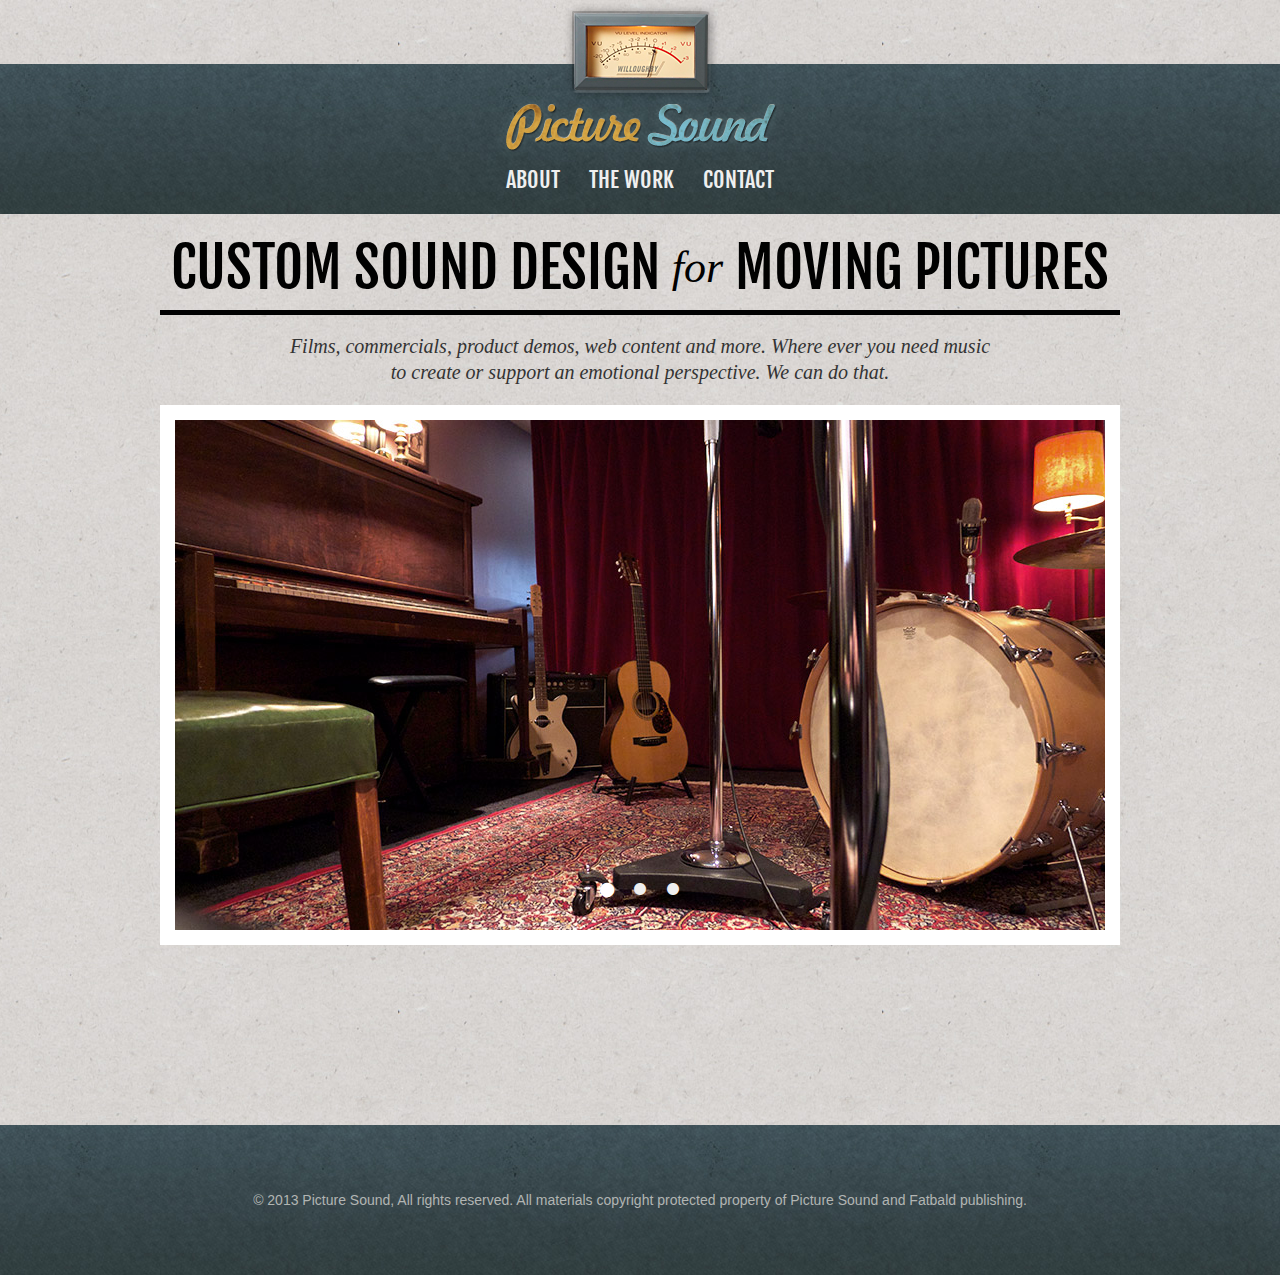
==== html/index.html @ 4d4a54f7 "initial add files" ====
﻿<!DOCTYPE html>
<html dir="ltr" lang="en" class="no-js">
<head>
	<meta charset="utf-8" />
	<meta name="viewport" content="width=device-width, initial-scale=1.0" />

	<title>Picture Sound</title>

	<link rel="stylesheet" href="http://fonts.googleapis.com/css?family=Fjalla+One" />
	<link rel="stylesheet" href="_ui/css/font-awesome.min.css" />
	<link rel="stylesheet" href="_ui/css/base.css" />
	<link rel="stylesheet" href="_ui/css/utility.css" />
	<link rel="stylesheet" href="_ui/css/layout.css" />
	<link rel="stylesheet" href="_ui/css/widgets.css" />
	<link rel="stylesheet" href="_ui/css/iOS.css" />
	<!--[if IE 9]><link rel="stylesheet" href="_ui/css/ie9.css" /><![endif]-->
	<!--[if IE 8]><link rel="stylesheet" href="_ui/css/ie8.css" /><![endif]-->
	<!--[if IE 7]>
		<link rel="stylesheet" href="_ui/css/font-awesome-ie7.min.css">
		<link rel="stylesheet" href="_ui/css/ie7.css" />
	<![endif]-->
	<link rel="stylesheet" href="_ui/css/print.css" media="print" />

	<script src="_ui/js/lib/modernizr.custom.min.js"></script>
	<script src="_ui/js/lib/jquery-1.9.0.min.js"></script>
	<script src="_ui/js/lib/jquery.easing.1.3.js"></script>
	<script src="_ui/js/lib/class.js"></script>
	<script src="_ui/js/cnjs.js"></script>
	<script src="_ui/js/utils.js"></script>
	<script src="_ui/js/classes/modalwindow.js"></script>
	<script src="_ui/js/classes/modal-image.js"></script>
	<script src="_ui/js/classes/modal-video.js"></script>
	<script src="_ui/js/classes/tabswitcher.js"></script>
	<script src="_ui/js/init.js"></script>

</head>
<body id="homepage">
<a id="top" href="#"></a>

<div id="wrapper">

    <header id="header">
		<div class="header-inner">

			<a id="logo-picture-sound">Picture Sound</a>

			<nav id="mainnav">
				<ul>
					<li><a href="about/">About</a></li>
					<li><a href="work/">The Work</a></li>
					<li><a href="contact/">Contact</a></li>
				</ul>
			</nav>

		</div>
	</header>

    <section id="content">
		<div class="content-inner">

			<h1>Custom Sound Design <span class="sm">for</span> Moving Pictures</h1>

			<p class="intro">
				Films, commercials, product demos, web content and more. Where ever you need music to create or support an emotional perspective. We can do that.
			</p>

			<div id="hero-tabs" class="hero-tabs">
				<div class="tab-panels">
					<ul>
						<li id="pic1">
							<img src="_ui/img/home/hero/pic1.jpg" alt="" />
						</li>
						<li id="pic2">
							<img src="_ui/img/home/hero/pic2.jpg" alt="" />
						</li>
						<li id="pic3">
							<img src="_ui/img/home/hero/pic3.jpg" alt="" />
						</li>
					</ul>
				</div>
				<nav class="tab-nav">
					<ul>
						<li><a href="#pic1" class="icon-circle" title="pic 1"></a></li>
						<li><a href="#pic2" class="icon-circle" title="pic 2"></a></li>
						<li><a href="#pic3" class="icon-circle" title="pic 3"></a></li>
					</ul>
				</nav>
			</div>

		</div>
	</section>

    <footer id="footer">
		<div class="footer-inner">

			<p>© 2013 Picture Sound, All rights reserved. All materials copyright protected property of Picture Sound and Fatbald publishing.</p>

		</div>
	</footer>

</div>

</body>
</html>
---- html/_ui/css/base.css ----
/*	-----------------------------------------------

	reset and rebuild base html elements

	----------------------------------------------- */

html, body, div, span, object, iframe,
h1, h2, h3, h4, h5, h6, p, blockquote, pre,
a, abbr, address, big, cite, code,
del, dfn, em, img, ins, kbd, q, samp,
small, strike, strong, sub, sup, var,
dl, dt, dd, ol, ul, li,
fieldset, form, label, legend,
table, caption, tbody, tfoot, thead, tr, th, td,
b, i, u, hr, center,
article, aside, canvas, details, figcaption, figure,
footer, header, hgroup, menu, nav, section, summary,
time, mark, audio, video {
	margin: 0;
	padding: 0;
	border: 0;
	outline: 0;
	font-family: inherit;
	font-size: 100%;
	font-style: inherit;
	font-weight: inherit;
	vertical-align: baseline;
}
article, aside, details, figcaption, figure,
footer, header, hgroup, menu, nav, section { 
    display: block;
}

body {
	color: #333;
	/* font-family: Arial, Verdana, sans-serif; */
	font-family: Georgia, Times, serif;
	font-size: 62.5%; /* 62.5% squashes default type to 10px, multiplier is set on #wrapper */
	line-height: 1.2;
	background: #d8d5d2 url('../img/_chrome/bg-body.jpg') repeat center top;
}
div#wrapper {
	font-size: 1.4em; /* 62.5% x 1.4em = 14px base font size */
	text-align: center;
}

*:focus {
	outline: none;
}

code, pre {
	font-family: monospace;
	font-size: 12px;
	line-height: 12px;
}

strong, b {font-weight: bold;}
em, i {font-style: italic;}
	em em {font-style: normal;}

a, a:link, a:visited {
	color: #010101;
	text-decoration: none;
	-webkit-transition: color .2s, background-color .2s;
	-moz-transition: color .2s, background-color .2s;
	-o-transition: color .2s, background-color .2s;
	transition: color .2s, background-color .2s;
}
a:focus, a:hover, a:visited:hover, a:active {
	color: #010101;
	text-decoration: none;
}

p, ul, ol, dl, table, address {
	font-size: 14px;
	line-height: 20px;
	margin: 0 0 20px 0;
}
    li {
	    margin: 0 0 8px 20px;
    }
	dt {
		font-weight: bold;
		margin: 0 0 2px 0;
	}
	dd {
		margin: 0 0 8px 0;
	}

table {
	border-collapse: collapse;
	border-spacing: 0;
}
    th {
	    font-weight: bold;
	    text-align: left;
	    vertical-align: bottom;
    }
    td {
	    vertical-align: top;
    }


h1, h2, .h2, h3, .h3, h4, .h4, h5, .h5, h6, .h6 {
	color: #010101;
	font-family: 'Fjalla One', Arial, sans-serif;
	font-weight: normal;
	text-transform: uppercase;
}
h1 {
	font-size: 56px;
	line-height: 60px;
	border-bottom: 5px solid #010101;
	margin: 0 0 18px 0;
	padding: 0 0 12px 0;
}
h2, .h2 {
	font-size: 40px;
	line-height: 44px;
	border-top: 5px solid #010101;
	margin: 0 0 12px 0;
	padding-top: 36px;
}
h3, .h3 {
	font-size: 20px;
	line-height: 22px;
	margin: 0 0 8px 0;
}
h4, .h4 {
	font-size: 16px;
	line-height: 18px;
	margin: 0 0 4px 0;
}
h5, .h5 {
	font-size: 14px;
	line-height: 16px;
	margin: 0 0 4px 0;
}
h6, .h6 {
	font-size: 12px;
	line-height: 14px;
	margin: 0 0 4px 0;
}

h1 .sm {
	font-family: Georgia, Times, serif;
	font-size: 44px;
	font-style: italic;
	text-transform: none;
	vertical-align: top;
}

h2 .sm {
	font-family: Georgia, Times, serif;
	font-size: 26px;
	font-style: italic;
	text-transform: none;
	vertical-align: top;
}

sup {
	font-size: 10px;
	margin-left: 0.05em;
	position: relative;
	top: -0.5em;
}
sub {
	font-size: 10px;
	margin-left: 0.05em;
	position: relative;
	bottom: -0.2em;
}

blockquote, q {
	quotes: none;
}
blockquote:before, blockquote:after,
q:before, q:after {
	content: '';
	content: none;
}
blockquote {
	/* note: must not leave any whitespace at the beginning of a blockquote in markup - Safari will render it  */
	color: #a2a2a2;
	font-size: 1.667em; /* 20px */
	font-family: Georgia, Times, serif;
	font-weight: normal;
	line-height: 1.2em;
	text-indent: -0.4em; /* negative indent brings the opening quote into the left padding */
	margin: 0 0 1.0em 0;
	padding: 0 20px;
}
---- html/_ui/css/utility.css ----
/*	-----------------------------------------------

	utility classes & styles

	----------------------------------------------- */

/**
*	general styles
**/

html.no-js .hide-no-js {display: none;}
html.js-enabled .hide-js-enabled {display: none;}

big, .big {font-size: 16px;}

small, .small, .note {font-size: 10px;}

.alert, .error, .important, .required {
	color: #900;
	font-weight: bold;
}

.offscreen {
	position: fixed;
	left: -9999px;
}

.clear {
	clear: both;
}

div.hr {
	clear: both;
	height: 1px;
	border-top: 5px solid #010101;
	margin: 0 0 20px 0;
	overflow: hidden;
}
	div.hr hr {
		display: none;
	}

.floatright {float: right;}

.floatleft {float: left;}

.hidden {visibility: hidden;}

.nowrap {white-space: nowrap;}

.normal {
	font-weight: normal;
	text-transform: none;
}

.first-line {font-size: 16px;}

.small {font-size: 10px;}

.lower {text-transform: lowercase;}

.underline {text-decoration: underline;}

.strike {text-decoration: line-through;}

.align-left {text-align: left;}

.align-right {text-align: right;}

.align-center {text-align: center;}

p.intro {
	font-size: 20px;
	font-style: italic;
	line-height: 26px;
	margin: 0 0 20px 0;
}

p.footnote {
	font-size: 12px;
	line-height: 16px;
	margin: 0 0 16px 0;
}

/*** /general styles ***/


/**
*	list styles
**/

ul.disc-list {list-style-type: disc;}
ul.circle-list {list-style-type: circle;}
ul.square-list {list-style-type: square;}
ol.numbered-list {list-style: decimal;}
ol.lower-alpha {list-style: lower-alpha;}
ol.upper-alpha {list-style: upper-alpha;}
ol.lower-roman {list-style: lower-roman;}
ol.upper-roman {list-style: upper-roman;}

ul.plain-list, ol.plain-list {
	list-style: none;
}
	ul.plain-list li, ol.plain-list li {
		margin: 0 0 8px 0;
	}

ul.inline-linklist {
	list-style: none;
	font-family: 'Fjalla One', Arial, sans-serif;
	font-size: 20px;
	line-height: 20px;
	text-transform: uppercase;
}
	ul.inline-linklist li {
		display: inline;
		margin: 0 8px;
	}

.sub-p {
	/* element below p tag */
	margin-top: -12px;
}

/*** /list styles ***/


/**
*	img styles
**/

img.block {
	display: block;
	margin: 0 0 1.0em 0;
}

img.inline {
	display: inline;
	margin: 0 0.2em;
	vertical-align: bottom;
}

img.inset-left {
	float: left;
	display: inline;
	margin: 0 20px 1.0em 0;
	border: 1px solid #ccc;
}

img.inset-right {
	float: right;
	display: inline;
	margin: 0 0 1.0em 20px;
	border: 1px solid #ccc;
}

/*** /img styles ***/


/**
*	link styles
**/

a.play-btn {
	display: inline-block;
	width: 36px;
	height: 36px;
	background: transparent url('../img/_chrome/play-btn.png') no-repeat center center;
	text-decoration: none;
}
a.video-trigger,
a.modal-video-trigger {
	display: block;
	position: relative;
}
	a.video-trigger:after,
	a.modal-video-trigger:after {
		content: "";
		display: block;
		opacity: .8;
		width: 100%;
		height: 100%;
		background: transparent url('../img/_chrome/play-btn.png') no-repeat center center;
		position: absolute;
		left: 0;
		top: 0;
	}
	a.video-trigger:hover:after,
	a.modal-video-trigger:hover:after {
		opacity: 1;
	}

a.btn-closeX, a.lnk-closeX {
	display: inline-block;
	padding: 8px;
	background: #900;
	border: 2px solid #333;
	color: #fff;
	font-size: 14px;
	font-weight: bold;
	line-height: 16px;
	text-decoration: none;
	text-transform: uppercase;
}
a.btn-closeX:focus, a.btn-closeX:hover,
a.lnk-closeX:focus, a.lnk-closeX:hover {
	background: #c00;
}

/*** /link styles ***/


/**
*	misc styles
**/

ul.thumbs-list {
	list-style: none;
	width: 978px;
	margin: 0 -9px 36px -9px;
}
	ul.thumbs-list li {
		float: left;
		width: 292px;
		height: 158px;
		border: 7px solid #fff;
		margin: 0 10px 20px 10px;
	}
	ul.thumbs-list a {
		display: block;
		width: 292px;
		height: 158px;
	}
	ul.thumbs-list img {
		display: block;
		width: 292px;
		height: 158px;
		position: relative;
	}

/*** /misc styles ***/
---- html/_ui/css/layout.css ----
/*	-----------------------------------------------

	global layout

	----------------------------------------------- */

div#wrapper {
	/*
	width: 960px;
	margin: 0 auto;
	*/
	padding-top: 64px;
}

	div.skipnav {
		position: absolute;
		left: -999999px;
	}


/**
*	header
**/

#header {
	width: 100%;
	min-width: 960px;
	height: 150px;
	background: #344245 url('../img/_chrome/bg-mast.jpg') repeat-x center top;
}
	#header .header-inner {
		width: 960px;
		height: 150px;
		margin: 0 auto;
		position: relative;
	}

a#logo-picture-sound {
	display: block;
	text-indent: -9999px;
	white-space: nowrap;
	width: 288px;
	height: 158px;
	margin: 0 auto -54px auto;
	position: relative;
	top: -62px;
	background: transparent url('../img/_chrome/logo-picture-sound.png') no-repeat 0 0;
	overflow: hidden;
}

#mainnav {
	margin: 0 auto;
	position: relative;
}
	#mainnav ul {
		list-style: none;
		font-family: 'Fjalla One', Arial, sans-serif;
		font-size: 22px;
		line-height: 24px;
		text-transform: uppercase;
		margin: 0;
	}
	#mainnav li {
		display: inline;
		margin: 0 12px;
	}
	#mainnav a {
		color: #efefef;
	}
	#mainnav a.current, #mainnav a:focus, #mainnav a:hover {
		color: #9ad5e5;
	}

/*** /header ***/


/**
*	footer
**/

#footer {
	width: 100%;
	min-width: 960px;
	height: 150px;
	background: #344245 url('../img/_chrome/bg-mast.jpg') repeat-x center top;
}
	#footer .footer-inner {
		width: 960px;
		min-height: 85px;
		margin: 0 auto;
		padding-top: 65px;
		position: relative;
	}

	#footer p {
		color: #b2b5b3;
		font-family: Arial, Verdana, sans-serif;
		margin: 0;
	}

/*** /footer ***/


/**
*	content
**/

#content {
	width: 100%;
	min-width: 960px;
}
	#content .content-inner {
		width: 960px;
		min-height: 240px;
		margin: 0 auto;
		padding: 24px 0 160px 0;
		position: relative;
	}

	#content p {
		padding: 0 120px;
	}

/*** /content ***/


/**
*	misc
**/


/*** /misc ***/
---- html/_ui/css/widgets.css ----
/*	-----------------------------------------------

	JS widgets

	----------------------------------------------- */


.template {display: none;}


/**
*	ajax overlay & spinner
**/

div.overlay {
	width: 100%;
	height: 100%;
	background: #fff;
	opacity: 0.7;
	position: absolute;
	left: 0;
	top: 0;
}
div.spinner {
	width: 100%;
	height: 100%;
	background: transparent url('../img/_chrome/spinner.gif') no-repeat center center;
	position: absolute;
	left: 0;
	top: 0;
}

/*** /ajax overlay & spinner ***/


/**
*	hero-tabs
**/

div.hero-tabs {
	width: 930px;
	height: 510px;
	background: #000;
	border: 15px solid #fff;
	margin: 0 0 20px 0;
	position: relative;
}
	.hero-tabs .tab-panels {
		width: 930px;
		height: 510px;
		position: relative;
	}
		.hero-tabs .tab-panels ul {
			list-style: none;
			width: 930px;
			height: 510px;
			margin: 0;
			overflow: hidden;
			position: relative;
		}
		.hero-tabs .tab-panels li {
			width: 930px;
			height: 510px;
			margin: 0;
			position: absolute;
			left: 0;
			top: 0;
			display: none;
		}
		.hero-tabs .tab-panels li:first-child,
		body.js-enabled .hero-tabs .tab-panels li {
			display: block;
		}
			.hero-tabs .tab-panels img {
				display: block;
				width: 930px;
				height: 510px;
			}

	.hero-tabs .tab-nav {
		width: 930px;
		position: absolute;
		bottom: 30px;
	}
		.hero-tabs .tab-nav ul {
			list-style: none;
			margin: 0;
		}
		.hero-tabs .tab-nav li {
			display: inline-block;
			margin: 0 6px;
		}
		.hero-tabs .tab-nav a {
			display: block;
			color: #efefef;
		}
		.hero-tabs .tab-nav li.active a,
		.hero-tabs .tab-nav a:hover {
			color: #fff;
			position: relative;
			top: 1px;
			-webkit-transform: scale(1.2);
			   -moz-transform: scale(1.2);
			    -ms-transform: scale(1.2);
			     -o-transform: scale(1.2);
			transform: scale(1.2);
		}

/*** /hero-tabs ***/


/**
*	modalwindow
**/

div.modalspinner {
	width: 100%;
	height: 100%;
	background: transparent url('../img/_chrome/spinner.gif') no-repeat center center;
	position: fixed;
	left: 0;
	top: 0;
	z-index: 9;
}

div#modaloverlay {
	width: 100%;
	height: 100%;
	background: #000;
	opacity: 0.7;
	position: fixed;
	left: 0;
	top: 0;
	z-index: 8;
	display: none;
}
div#modaloverlay.active {
	display: block;
}

div#spinner {
	position: absolute;
	z-index: 9;
	top: 0px;
	left: 50%;
	/*
	width: 400px;
	height: 400px;
	*/
	background: transparent url('../img/_chrome/spinner.gif') no-repeat center center;
	display: none;
}

div.modalwindow {
	width: 930px;
	height: 510px;
	background: #fff;
	padding: 15px;
	position: absolute;
	z-index: 10;
	font-size: 1.4em; /* 62.5% x 1.4em = 14px base font size */
}
	.modalwindow .modalwindow-content {
		width: 930px;
		height: 510px;
	}
	.modalwindow a.btn-closeX,
	.modalwindow a.lnk-closeX {
		position: absolute;
		right: 0px;
		top: 0px;
	}

/*** /modalwindow ***/

/*** /modal-image ***/

div.modal-image {
	width: 930px;
	height: 510px;
	background: #fff;
	padding: 15px;
	position: absolute;
	z-index: 10;
}
	.modal-image .modal-image-content {
		width: 930px;
		height: 510px;
	}
	.modal-image .modal-image-content img {
		display: block;
		width: 930px;
		height: 510px;
	}
	.modal-image a.btn-closeX,
	.modal-image a.lnk-closeX {
		display: none;
	}

/*** modal-image ***/

/*** /modal-video ***/

div.modal-video {
	width: 930px;
	height: 510px;
	background: #fff;
	padding: 15px;
	position: absolute;
	z-index: 10;
}
	.modal-video .modal-video-content {
		width: 930px;
		height: 510px;
	}
	.modal-video .modal-video-content iframe {
		width: 930px;
		height: 510px;
	}
	.modal-video a.btn-closeX,
	.modal-video a.lnk-closeX {
		display: none;
	}

/*** modal-video ***/
---- html/_ui/css/iOS.css ----
/*	-----------------------------------------------

	iOS

	----------------------------------------------- */

/**
*	iPad
**/

@media only screen and (max-device-width: 1024px) {
	/*
	html, body {
		max-width: 1024px;
	}
	*/
	#header, #footer, #content {
		width: 1000px;
	}
}

/*** /iPad ***/


/**
*	iPhone
**/

/*
@media only screen and (max-device-width: 480px), only screen and (min-device-width: 640px) and (max-device-width: 1136px) and (-webkit-min-device-pixel-ratio: 2) {
*/
@media only screen and (max-width: 480px) {

	html, body, #wrapper {
		max-width: 480px;
	}

	#header, #footer, #content {
		min-width: 320px;
		max-width: 480px;
	}
		#header .header-inner,
		#footer .footer-inner,
		#content .content-inner {
			width: 280px;
		}
		#content .content-inner {
			padding: 24px 0 80px 0;
		}

		#mainnav {}
			#mainnav ul {
				font-size: 20px;
				line-height: 22px;
			}
			#mainnav li {
				margin: 0 8px;
			}

	h1 {
		font-size: 30px;
		line-height: 34px;
	}
	h2, .h2 {
		font-size: 24px;
		line-height: 26px;
		padding-top: 16px;
	}
	h3, .h3 {
		font-size: 18px;
		line-height: 20px;
	}

	#content p {
		padding: 0;
	}

	ul.inline-linklist {
		font-size: 18px;
		line-height: 20px;
	}
		ul.inline-linklist li {
			display: block;
			margin: 0 0 10px 0;
		}

	ul.thumbs-list {
		list-style: none;
		width: 306px;
		margin: 0 -13px 20px -13px;
	}
		ul.thumbs-list li {
			float: none;
			display: block;
			width: 306px;
			height: 172px;
			margin: 0 0 10px 0;
		}

	/* /hero-tabs */

	div.hero-tabs {
		width: 306px;
		height: 172px;
		border: 7px solid #fff;
		margin: 0 -13px 20px -13px;
	}
		.hero-tabs .tab-panels {
			width: 306px;
			height: 172px;
		}
			.hero-tabs .tab-panels ul {
				width: 306px;
				height: 172px;
			}
			.hero-tabs .tab-panels li {
				width: 306px;
				height: 172px;
			}
				.hero-tabs .tab-panels img {
					width: 306px;
					height: 172px;
				}
		.hero-tabs .tab-nav {
			width: 306px;
			bottom: 20px;
		}

	/* /hero-tabs */

	/* modalwindow */

	div.modalwindow {
		width: 306px;
		padding: 7px;
		position: absolute;
	}
		div.modalwindow div.modalwindow-content {
			min-height: 2000px;
			padding: 0;
		}

	/* /modalwindow */

	/*** /modal-image ***/

	div.modal-image {
		width: 306px;
		height: 172px;
		padding: 7px;
	}
		div.modal-image div.modal-image-content {
			width: 306px;
			height: 172px;
		}
		div.modal-image div.modal-image-content img {
			display: block;
			width: 306px;
			height: 172px;
		}

	/*** modal-image ***/

	/*** /modal-iframe ***/

	div.modal-iframe {
		width: 306px;
		height: 172px;
		padding: 7px;
	}
		div.modal-iframe div.modaliframe-content {
			width: 306px;
			height: 172px;
		}
		div.modal-iframe div.modaliframe-content iframe {
			width: 306px;
			height: 172px;
		}

	/*** modal-iframe ***/

}

/*** /iPhone ***/
---- html/_ui/css/ie9.css ----
/***** IE9 CSS *****/
---- html/_ui/css/ie8.css ----
/***** IE8 CSS *****/
---- html/_ui/css/ie7.css ----
/***** IE7 CSS *****/
---- html/_ui/css/print.css ----
/***** PRINT CSS *****/

body {
    color: #010101;
    background: #fff;
}

#header, #footer {display: none;}
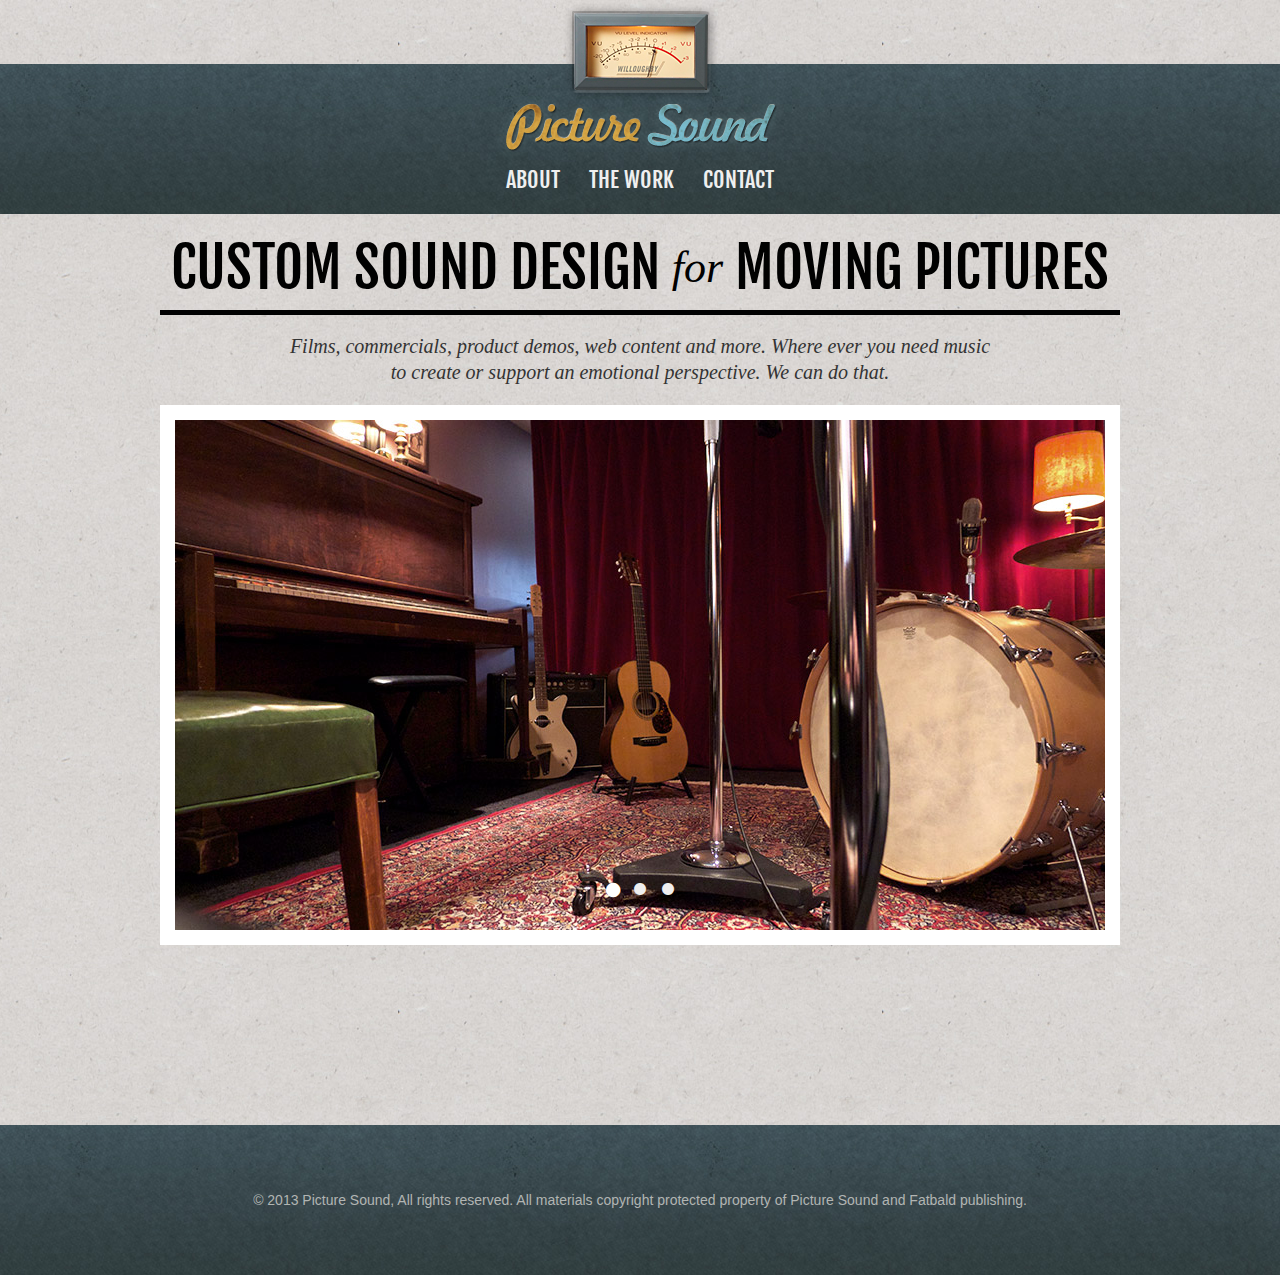
==== commit 7286f676: "update libs, update modal video" ====
--- a/html/index.html
+++ b/html/index.html
@@ -22,7 +22,7 @@
 	<link rel="stylesheet" href="_ui/css/print.css" media="print" />
 
 	<script src="_ui/js/lib/modernizr.custom.min.js"></script>
-	<script src="_ui/js/lib/jquery-1.9.0.min.js"></script>
+	<script src="_ui/js/lib/jquery-1.9.1.min.js"></script>
 	<script src="_ui/js/lib/jquery.easing.1.3.js"></script>
 	<script src="_ui/js/lib/class.js"></script>
 	<script src="_ui/js/cnjs.js"></script>
